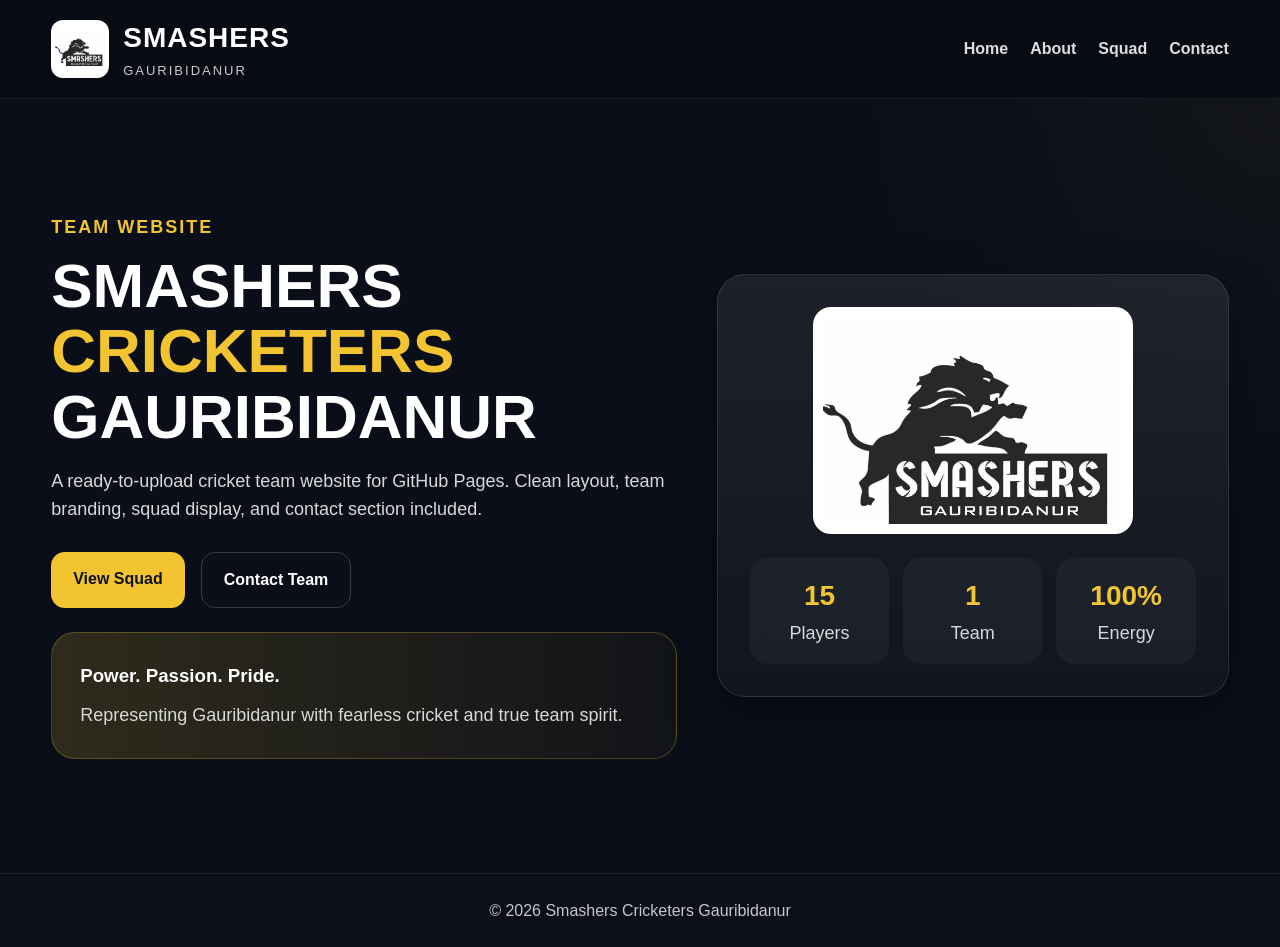
==== index.html @ 980a279d "Add files via upload" ====
<!DOCTYPE html>
<html lang="en">
<head>
  <meta charset="UTF-8">
  <meta name="viewport" content="width=device-width, initial-scale=1.0">
  <title>Smashers Cricketers Gauribidanur</title>
  <link rel="stylesheet" href="style.css">
</head>
<body>
  <header class="header">
    <div class="container topbar">
      <div class="brand">
        <img src="logo.jpg" alt="Smashers logo">
        <div>
          <h1>SMASHERS</h1>
          <p>Gauribidanur</p>
        </div>
      </div>
      
      <nav>
        <a href="index.html">Home</a>
        <a href="about.html">About</a>
        <a href="squad.html">Squad</a>
        <a href="contact.html">Contact</a>
      </nav>

    </div>
  </header>

  <section class="hero">
    <div class="hero-wrap">
      <div>
        <p style="color:#f3c432;font-weight:800;letter-spacing:2px;text-transform:uppercase;margin-bottom:12px;">Team Website</p>
        <h2>SMASHERS <span>CRICKETERS</span><br>GAURIBIDANUR</h2>
        <p>A ready-to-upload cricket team website for GitHub Pages. Clean layout, team branding, squad display, and contact section included.</p>
        <div class="btns">
          <a class="btn btn-primary" href="squad.html">View Squad</a>
          <a class="btn btn-secondary" href="contact.html">Contact Team</a>
        </div>
        <div class="banner">
          <h3 style="margin-bottom:10px;">Power. Passion. Pride.</h3>
          <p>Representing Gauribidanur with fearless cricket and true team spirit.</p>
        </div>
      </div>
      <div class="hero-card">
        <img src="logo.jpg" alt="Smashers team logo">
        <div class="hero-stats">
          <div class="stat"><h3>15</h3><p>Players</p></div>
          <div class="stat"><h3>1</h3><p>Team</p></div>
          <div class="stat"><h3>100%</h3><p>Energy</p></div>
        </div>
      </div>
    </div>
  </section>

  <footer class="footer">© 2026 Smashers Cricketers Gauribidanur</footer>
</body>
</html>
---- style.css ----
*{
  margin:0;
  padding:0;
  box-sizing:border-box;
  font-family:Arial, Helvetica, sans-serif;
}
body{
  background:#0b0f19;
  color:#fff;
  line-height:1.6;
}
a{
  color:inherit;
  text-decoration:none;
}
.header{
  position:sticky;
  top:0;
  z-index:100;
  background:rgba(8,12,20,.95);
  border-bottom:1px solid rgba(255,255,255,.08);
}
.container{
  width:min(1180px, 92%);
  margin:auto;
}
.topbar{
  display:flex;
  align-items:center;
  justify-content:space-between;
  gap:20px;
  padding:16px 0;
}
.brand{
  display:flex;
  align-items:center;
  gap:14px;
}
.brand img{
  width:58px;
  height:58px;
  object-fit:contain;
  border-radius:12px;
  background:#fff;
  padding:4px;
}
.brand h1{
  font-size:28px;
  letter-spacing:1px;
}
.brand p{
  color:#c9c9c9;
  font-size:13px;
  text-transform:uppercase;
  letter-spacing:2px;
}
nav{
  display:flex;
  gap:22px;
  flex-wrap:wrap;
}
nav a{
  color:#ddd;
  font-weight:700;
}
nav a:hover{
  color:#f3c432;
}
.hero{
  min-height:86vh;
  display:grid;
  place-items:center;
  background:
    linear-gradient(rgba(10,14,24,.82), rgba(10,14,24,.88)),
    radial-gradient(circle at top right, rgba(243,196,50,.20), transparent 28%);
}
.hero-wrap{
  width:min(1180px, 92%);
  display:grid;
  grid-template-columns:1.1fr .9fr;
  gap:40px;
  align-items:center;
  padding:60px 0;
}
.hero h2{
  font-size:62px;
  line-height:1.05;
  margin-bottom:18px;
}
.hero h2 span{
  color:#f3c432;
}
.hero p{
  color:#d8d8d8;
  font-size:18px;
  max-width:700px;
}
.btns{
  display:flex;
  gap:16px;
  margin-top:28px;
  flex-wrap:wrap;
}
.btn{
  display:inline-block;
  padding:14px 22px;
  border-radius:14px;
  font-weight:800;
}
.btn-primary{
  background:#f3c432;
  color:#111;
}
.btn-secondary{
  border:1px solid rgba(255,255,255,.18);
  color:#fff;
}
.hero-card{
  background:linear-gradient(180deg, rgba(255,255,255,.08), rgba(255,255,255,.03));
  border:1px solid rgba(255,255,255,.10);
  border-radius:28px;
  padding:32px;
  box-shadow:0 18px 50px rgba(0,0,0,.35);
  text-align:center;
}
.hero-card img{
  width:100%;
  max-width:320px;
  margin:auto;
  display:block;
  border-radius:18px;
  background:#fff;
  padding:10px;
}
.hero-stats{
  margin-top:24px;
  display:grid;
  grid-template-columns:repeat(3, 1fr);
  gap:14px;
}
.stat{
  background:rgba(255,255,255,.04);
  border-radius:18px;
  padding:16px 12px;
}
.stat h3{
  color:#f3c432;
  font-size:28px;
}
.section{
  padding:72px 0;
}
.section-title{
  font-size:40px;
  margin-bottom:12px;
}
.section-sub{
  color:#cfcfcf;
  margin-bottom:28px;
}
.about-grid{
  display:grid;
  grid-template-columns:1.1fr .9fr;
  gap:28px;
}
.panel{
  background:#111827;
  border:1px solid rgba(255,255,255,.08);
  border-radius:24px;
  padding:28px;
}
.highlights{
  display:grid;
  gap:18px;
}
.highlight{
  background:rgba(255,255,255,.04);
  border-radius:18px;
  padding:18px;
}
.players-grid{
  display:grid;
  grid-template-columns:repeat(3, 1fr);
  gap:22px;
}
.player-card{
  background:#111827;
  border:1px solid rgba(255,255,255,.08);
  border-radius:22px;
  padding:26px;
  text-align:center;
  transition:transform .2s ease, border-color .2s ease;
}
.player-card:hover{
  transform:translateY(-4px);
  border-color:rgba(243,196,50,.5);
}
.player-no{
  width:62px;
  height:62px;
  margin:0 auto 16px;
  border-radius:16px;
  display:grid;
  place-items:center;
  background:#f3c432;
  color:#111;
  font-size:26px;
  font-weight:900;
}
.player-card h3{
  font-size:24px;
  margin-bottom:8px;
}
.player-card p{
  color:#f3c432;
  font-weight:700;
}
.player-card span{
  display:block;
  margin-top:8px;
  color:#c3c3c3;
  font-size:14px;
}
.contact-box{
  display:grid;
  grid-template-columns:repeat(3, 1fr);
  gap:20px;
}
.contact-item{
  background:#111827;
  border:1px solid rgba(255,255,255,.08);
  border-radius:22px;
  padding:22px;
}
.footer{
  border-top:1px solid rgba(255,255,255,.08);
  text-align:center;
  padding:24px 0;
  color:#c7c7c7;
}
.banner{
  background:linear-gradient(90deg, rgba(243,196,50,.16), rgba(243,196,50,.03));
  border:1px solid rgba(243,196,50,.25);
  border-radius:24px;
  padding:28px;
  margin-top:24px;
}
@media (max-width: 900px){
  .hero-wrap, .about-grid, .contact-box{
    grid-template-columns:1fr;
  }
  .players-grid{
    grid-template-columns:repeat(2, 1fr);
  }
  .hero h2{
    font-size:44px;
  }
}
@media (max-width: 600px){
  nav{
    gap:12px;
    font-size:14px;
  }
  .players-grid{
    grid-template-columns:1fr;
  }
  .hero h2{
    font-size:34px;
  }
  .brand h1{
    font-size:22px;
  }
  .hero-stats{
    grid-template-columns:1fr;
  }
}
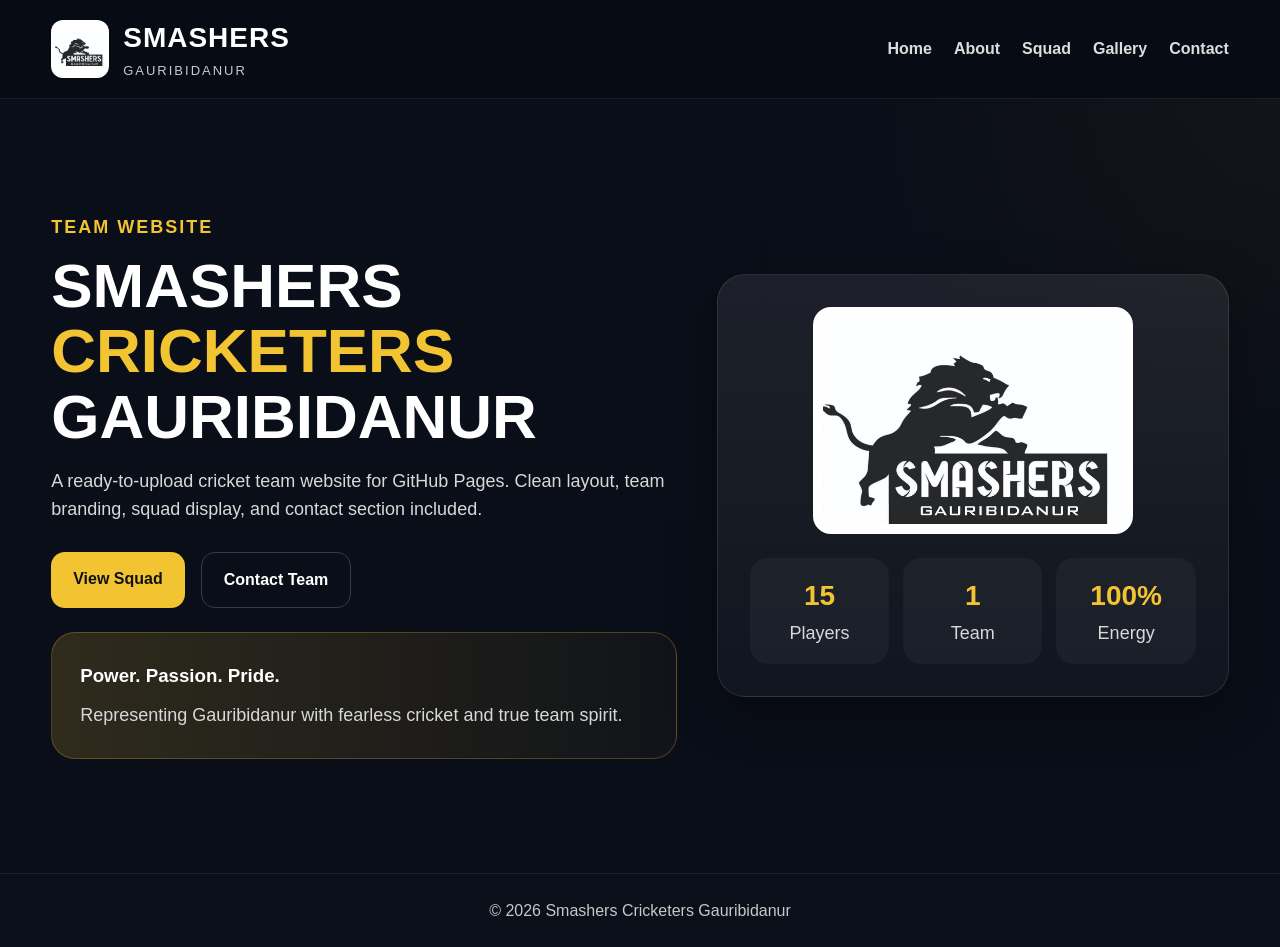
==== commit b12f3963: "Update index.html" ====
--- a/index.html
+++ b/index.html
@@ -21,7 +21,9 @@
         <a href="index.html">Home</a>
         <a href="about.html">About</a>
         <a href="squad.html">Squad</a>
+        <a href="gallery.html">Gallery</a>
         <a href="contact.html">Contact</a>
+        
       </nav>
 
     </div>
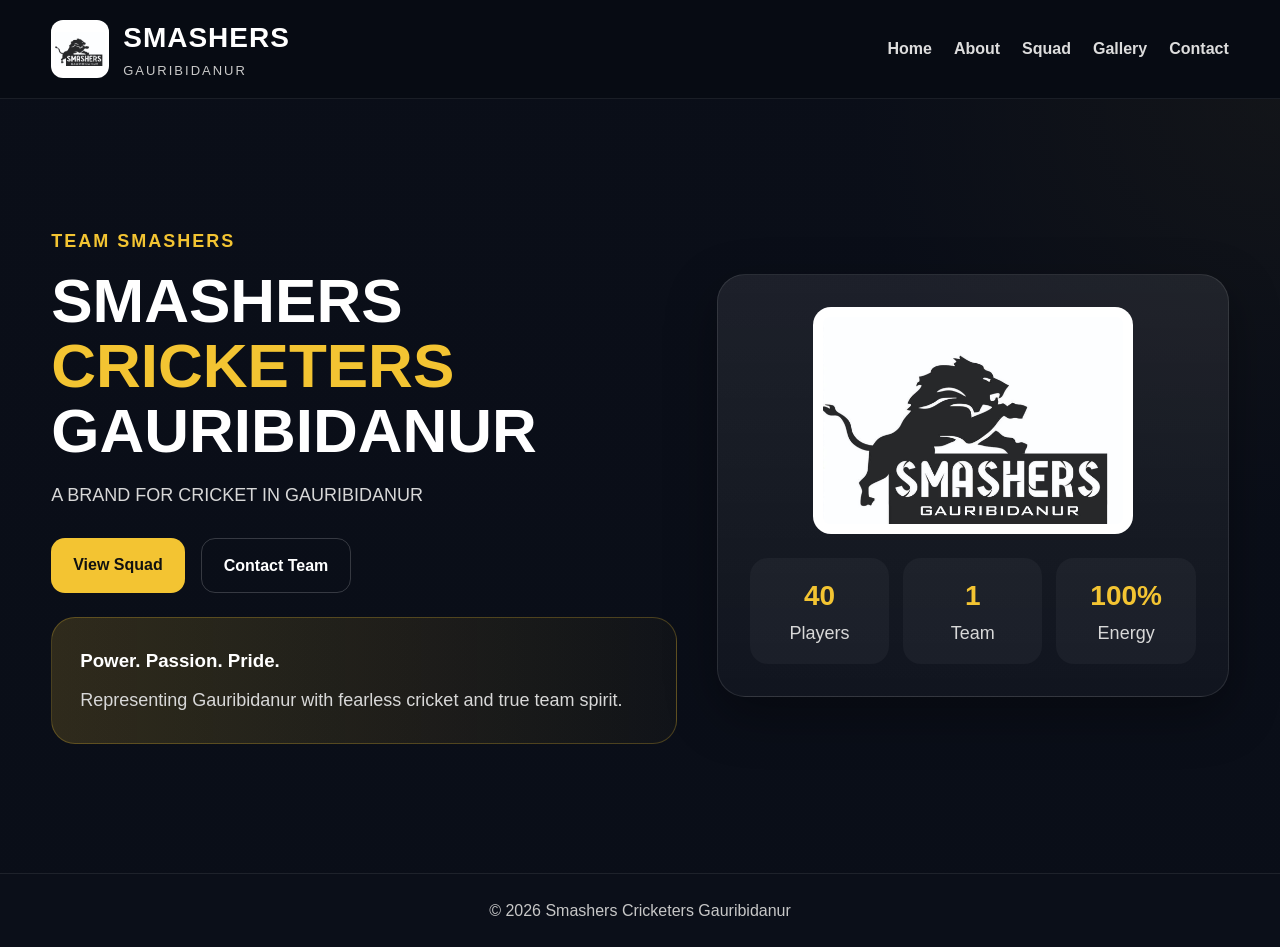
==== commit e3fb0b3e: "Update index.html" ====
--- a/index.html
+++ b/index.html
@@ -32,9 +32,9 @@
   <section class="hero">
     <div class="hero-wrap">
       <div>
-        <p style="color:#f3c432;font-weight:800;letter-spacing:2px;text-transform:uppercase;margin-bottom:12px;">Team Website</p>
+        <p style="color:#f3c432;font-weight:800;letter-spacing:2px;text-transform:uppercase;margin-bottom:12px;">Team smashers</p>
         <h2>SMASHERS <span>CRICKETERS</span><br>GAURIBIDANUR</h2>
-        <p>A ready-to-upload cricket team website for GitHub Pages. Clean layout, team branding, squad display, and contact section included.</p>
+        <p>A BRAND FOR CRICKET IN GAURIBIDANUR</p>
         <div class="btns">
           <a class="btn btn-primary" href="squad.html">View Squad</a>
           <a class="btn btn-secondary" href="contact.html">Contact Team</a>
@@ -47,7 +47,7 @@
       <div class="hero-card">
         <img src="logo.jpg" alt="Smashers team logo">
         <div class="hero-stats">
-          <div class="stat"><h3>15</h3><p>Players</p></div>
+          <div class="stat"><h3>40</h3><p>Players</p></div>
           <div class="stat"><h3>1</h3><p>Team</p></div>
           <div class="stat"><h3>100%</h3><p>Energy</p></div>
         </div>
--- a/style.css
+++ b/style.css
@@ -54,6 +54,14 @@
   font-size:13px;
   text-transform:uppercase;
   letter-spacing:2px;
+}
+.player-img{
+  width:120px;
+  height:120px;
+  object-fit:cover;
+  border-radius:50%;
+  margin-bottom:15px;
+  border:3px solid #f3c432;
 }
 nav{
   display:flex;
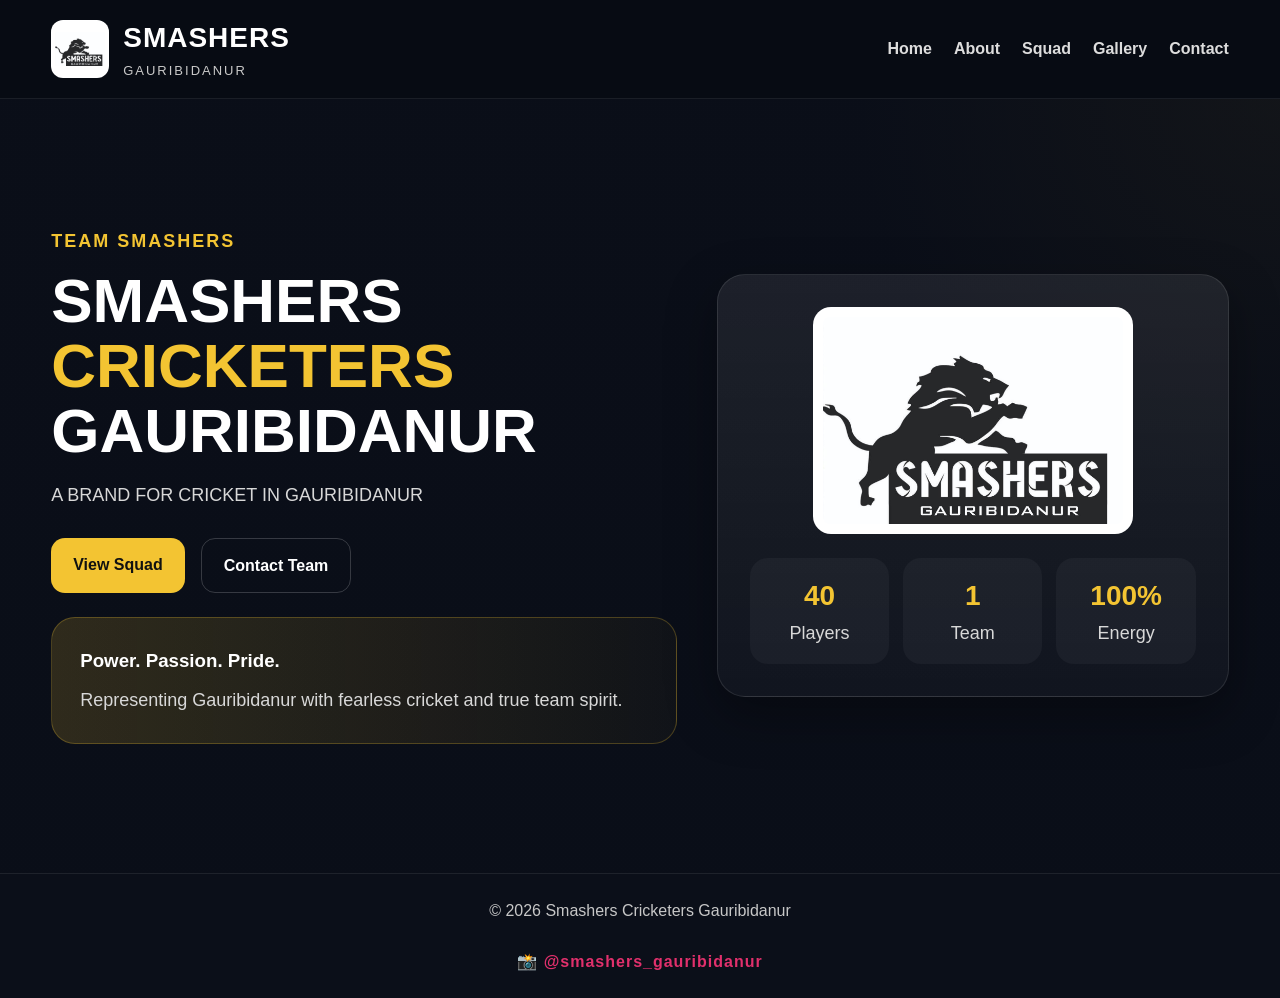
==== commit 21eeb14a: "Update index.html" ====
--- a/index.html
+++ b/index.html
@@ -54,7 +54,15 @@
       </div>
     </div>
   </section>
+<footer class="footer">
+  © 2026 Smashers Cricketers Gauribidanur <br><br>
 
-  <footer class="footer">© 2026 Smashers Cricketers Gauribidanur</footer>
+  <a href="https://www.instagram.com/smashers_gauribidanur?igsh=MXEzbTI1ajV4b2IxNg%3D%3D&utm_source=qr" 
+     target="_blank"
+     style="color:#E1306C; font-weight:900; letter-spacing:1px;">
+    
+    📸 @smashers_gauribidanur
+  </a>
+</footer>
 </body>
 </html>
--- a/style.css
+++ b/style.css
@@ -55,6 +55,20 @@
   text-transform:uppercase;
   letter-spacing:2px;
 }
+.team-photos{
+  display:flex;
+  gap:15px;
+  flex-wrap:wrap;
+  justify-content:center;
+}
+
+.team-photos img{
+  width:100%;
+  max-width:250px;
+  border-radius:18px;
+  border:3px solid #f3c432;
+  object-fit:cover;
+}
 .player-img{
   width:120px;
   height:120px;
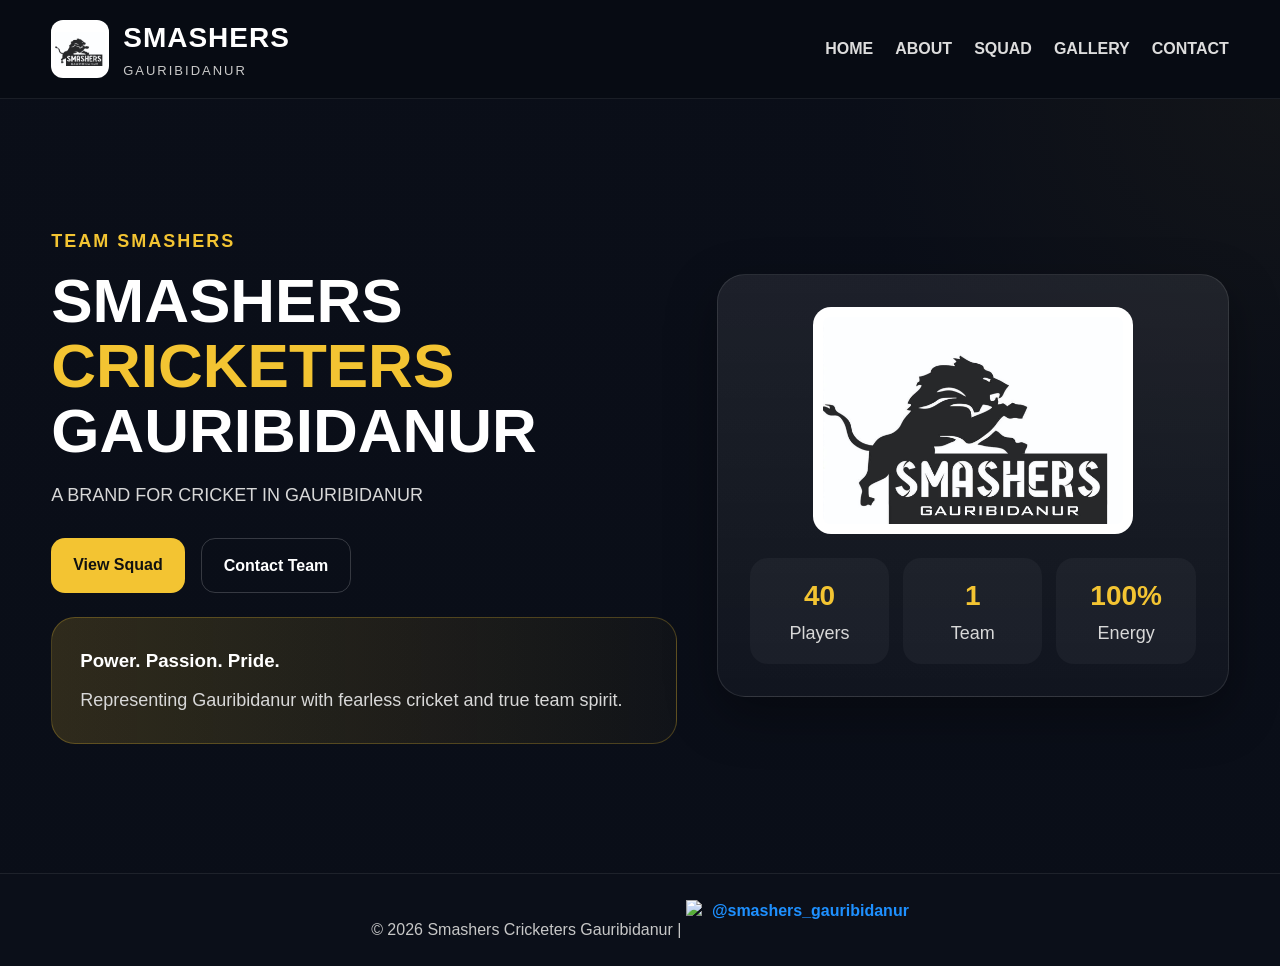
==== commit a5793431: "Update index.html" ====
--- a/index.html
+++ b/index.html
@@ -18,11 +18,11 @@
       </div>
       
       <nav>
-        <a href="index.html">Home</a>
-        <a href="about.html">About</a>
-        <a href="squad.html">Squad</a>
-        <a href="gallery.html">Gallery</a>
-        <a href="contact.html">Contact</a>
+        <a href="index.html">HOME</a>
+        <a href="about.html">ABOUT</a>
+        <a href="squad.html">SQUAD</a>
+        <a href="gallery.html">GALLERY</a>
+        <a href="contact.html">CONTACT</a>
         
       </nav>
 
@@ -55,13 +55,17 @@
     </div>
   </section>
 <footer class="footer">
-  © 2026 Smashers Cricketers Gauribidanur <br><br>
+  © 2026 Smashers Cricketers Gauribidanur |
 
-  <a href="https://www.instagram.com/smashers_gauribidanur?igsh=MXEzbTI1ajV4b2IxNg%3D%3D&utm_source=qr" 
+  <a href="https://www.instagram.com/smashers_gauribidanur?igsh=MXEzbTI1ajV4b2IxNg%3D%3D&utm_source=qr"
      target="_blank"
-     style="color:#E1306C; font-weight:900; letter-spacing:1px;">
-    
-    📸 @smashers_gauribidanur
+     style="color:#1e90ff; font-weight:900; text-decoration:none; display:inline-flex; align-items:center; gap:6px;">
+
+    <img src="https://cdn-icons-png.flaticon.com/512/2111/2111463.png" 
+         alt="Instagram" 
+         style="width:20px; height:20px;">
+
+    @smashers_gauribidanur
   </a>
 </footer>
 </body>
